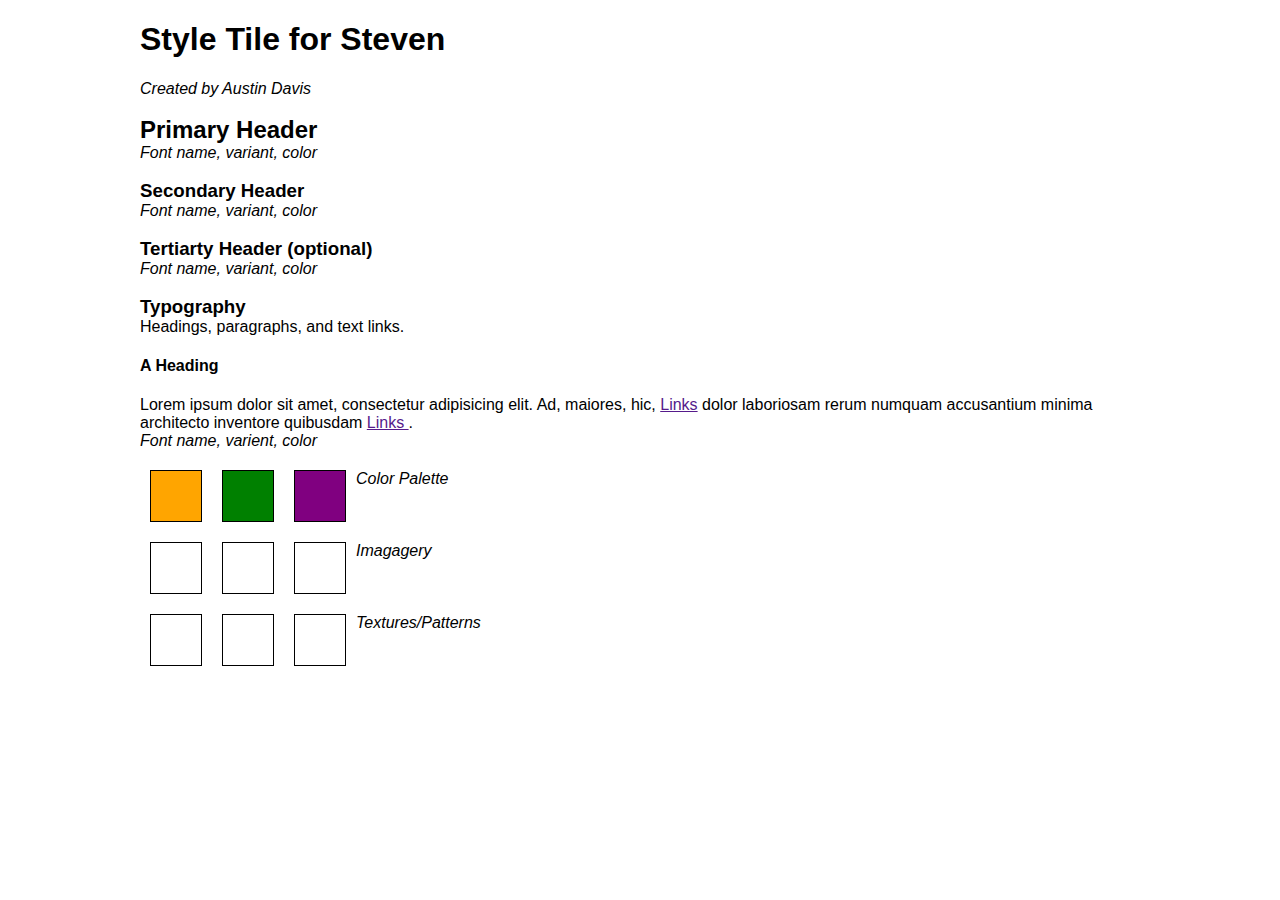
==== style-tile/index.html @ 0c9efbc4 "Added Style Tile" ====
<!doctype html>
<html lang="en">
<head>
  <meta charset="UTF-8" />
  <title>Style Tile</title>
	
  <link rel="stylesheet" href="css/normalize.css">
  <link rel="stylesheet" href="css/grid.css">	

  <link href='http://fonts.googleapis.com/css?family=Raleway' rel='stylesheet' type='text/css'>
  			
  <link rel="stylesheet" href="css/styles.css">	
	
</head>
<body>
	
	<div class="container">
		

		<section>

			<h1>Style Tile for Steven </h1>
			<em>Created by Austin Davis</em>
			
			<br><br>

			<h2>Primary Header</h2>
			<em>Font name, variant, color</em>
			
			<br><br>

			<h3>Secondary Header</h3>
			<em>Font name, variant, color</em>
			
			<br><br>

			<h3>Tertiarty Header (optional)</h3>
			<em>Font name, variant, color</em>

			<br><br>
			
			<h3>Typography</h3>
			<p>Headings, paragraphs, and text links.</p>

			<h4>A Heading</h4>	
			<p>Lorem ipsum dolor sit amet, consectetur adipisicing elit. Ad, maiores, hic, <a href="">Links</a> dolor laboriosam rerum numquam accusantium minima architecto inventore quibusdam <a href="">Links </a>.</p>
			<em>Font name, varient, color</em>
			
		</section>
		
		<section>
			<div class="color-1"></div>
			<div class="color-2"></div>
			<div class="color-3"></div>
			<em>Color Palette</em>

			<div class="clear"></div>
		</section>

		<section>
			<div class="imagery-1"></div>
			<div class="imagery-2"></div>
			<div class="imagery-3"></div>
			<em>Imagagery</em>

			<div class="clear"></div>
		</section>

		
		<section>
			<div class="pattern-1"></div>
			<div class="pattern-2"></div>
			<div class="pattern-3"></div>
			<em>Textures/Patterns</em>

			<div class="clear"></div>
		</section>

		<!-- Clearfix -->
		<div class="clear"></div>

	</div>
	
  
</body>
</html>
---- style-tile/css/grid.css ----
/*
 Width: 1000px
 # Columns : 12 
 Column width: 65px
 Gutter : 20px 

 */
.grid_1 { width: 65px; }
.grid_2 { width: 150px; }
.grid_3 { width: 235px; }
.grid_4 { width: 320px; }
.grid_5 { width: 405px; }
.grid_6 { width: 490px; }
.grid_7 { width: 575px; }
.grid_8 { width: 660px; }
.grid_9 { width: 745px; }
.grid_10 { width: 830px; }
.grid_11 { width: 915px; }
.grid_12 { width: 1000px; }

.grid_1,
.grid_2,
.grid_3,
.grid_4,
.grid_5,
.grid_6,
.grid_7,
.grid_8,
.grid_9,
.grid_10,
.grid_11,
.grid_12 {
	margin: 0 20px 10px 0;
	float: left;
	display: block;
}

.alpha{margin-left:0px;}
.omega{margin-right:0px;}

.container{
	width: 1000px; 
	margin: auto;
}



.clear{clear:both;display:block;overflow:hidden;visibility:hidden;width:0;height:0}.clearfix:after{clear:both;content:' ';display:block;font-size:0;line-height:0;visibility:hidden;width:0;height:0}* html .clearfix,*:first-child+html .clearfix{zoom:1}
---- style-tile/css/styles.css ----
/* Set Your Own Margin & Padding */
h2, h3, p {
	margin: 0;
}

/* Layout for Style Tile*/
section {
	margin: 20px 0;
}

.color-1,
.color-2,
.color-3,
.pattern-1,
.pattern-2,
.pattern-3, 
.imagery-1,
.imagery-2,
.imagery-3 {
	border: 1px solid #000;
	float: left;
	margin: 0 10px;
	height: 50px;
	width: 50px;
}

/* Style Tile for Steven */

.color-1 {
	background: orange;
}

.color-2 {
	background: green;
}

.color-3 {
	background: purple;
}



/* Show Grid */
.showgrid {
	background: url("../img/grid-bg.png") repeat-y;
}
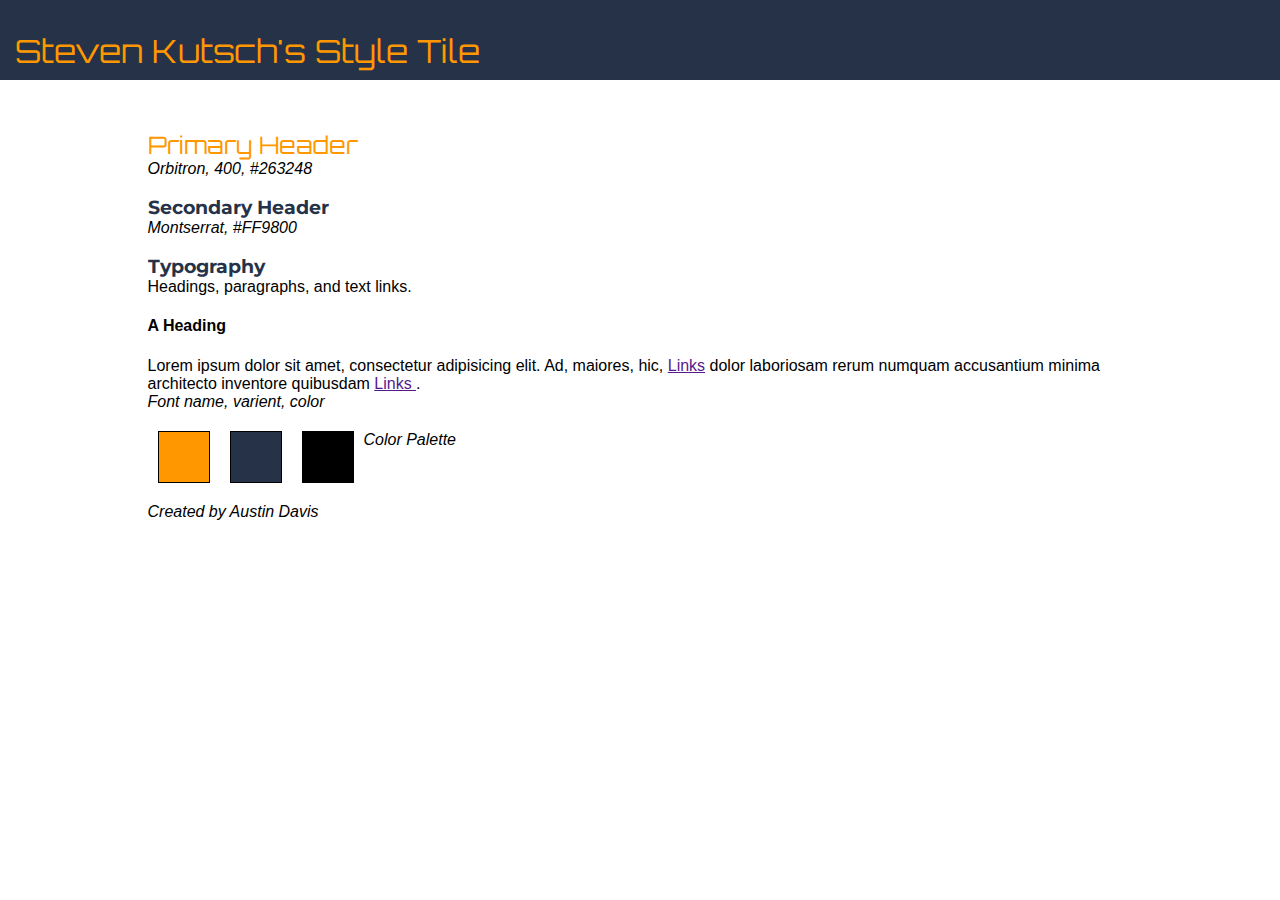
==== commit f7c0f538: "Created Style Tile" ====
--- a/style-tile/index.html
+++ b/style-tile/index.html
@@ -8,10 +8,20 @@
   <link rel="stylesheet" href="css/grid.css">	
 
   <link href='http://fonts.googleapis.com/css?family=Raleway' rel='stylesheet' type='text/css'>
+  <link href='http://fonts.googleapis.com/css?family=Orbitron:400,900' rel='stylesheet' type='text/css'>
+  <link href='http://fonts.googleapis.com/css?family=Montserrat' rel='stylesheet' type='text/css'>
   			
   <link rel="stylesheet" href="css/styles.css">	
 	
 </head>
+
+<header>
+	
+	<div id="headline">
+		<h1>Steven Kutsch's Style Tile</h1>
+	</div>
+
+</header>
 <body>
 	
 	<div class="container">
@@ -19,23 +29,13 @@
 
 		<section>
 
-			<h1>Style Tile for Steven </h1>
-			<em>Created by Austin Davis</em>
-			
-			<br><br>
-
 			<h2>Primary Header</h2>
-			<em>Font name, variant, color</em>
+			<em>Orbitron, 400, #263248</em>
 			
 			<br><br>
 
 			<h3>Secondary Header</h3>
-			<em>Font name, variant, color</em>
-			
-			<br><br>
-
-			<h3>Tertiarty Header (optional)</h3>
-			<em>Font name, variant, color</em>
+			<em>Montserrat, #FF9800</em>
 
 			<br><br>
 			
@@ -57,24 +57,27 @@
 			<div class="clear"></div>
 		</section>
 
-		<section>
+		
+		<!--<section>
 			<div class="imagery-1"></div>
 			<div class="imagery-2"></div>
 			<div class="imagery-3"></div>
 			<em>Imagagery</em>
 
 			<div class="clear"></div>
-		</section>
+		</section>-->
 
 		
-		<section>
+		<!--<section>
 			<div class="pattern-1"></div>
 			<div class="pattern-2"></div>
 			<div class="pattern-3"></div>
 			<em>Textures/Patterns</em>
 
 			<div class="clear"></div>
-		</section>
+		</section>-->
+
+		<em>Created by Austin Davis</em>
 
 		<!-- Clearfix -->
 		<div class="clear"></div>
--- a/style-tile/css/styles.css
+++ b/style-tile/css/styles.css
@@ -1,6 +1,19 @@
 /* Set Your Own Margin & Padding */
 h2, h3, p {
 	margin: 0;
+}
+
+header {
+	height: 80px;
+	background: #263248;
+}
+
+#headline {
+	padding: 10px 0 10px 15px;
+}
+
+.container {
+	padding-left: 15px;
 }
 
 /* Layout for Style Tile*/
@@ -26,16 +39,34 @@
 
 /* Style Tile for Steven */
 
+h1 {
+	font-family: 'Orbitron', sans-serif;
+	font-weight: 400;
+	color: #FF9800;
+}
+
+h2 {
+	font-family: 'Orbitron', sans-serif;
+	font-weight: 400;
+	color: #FF9800;
+	margin: 50px 0 0 0;
+}
+
+h3 {
+	font-family: 'Montserrat', sans-serif;
+	color: #263248;
+}
+
 .color-1 {
-	background: orange;
+	background: #FF9800;
 }
 
 .color-2 {
-	background: green;
+	background: #263248;
 }
 
 .color-3 {
-	background: purple;
+	background: #000;
 }
 
 
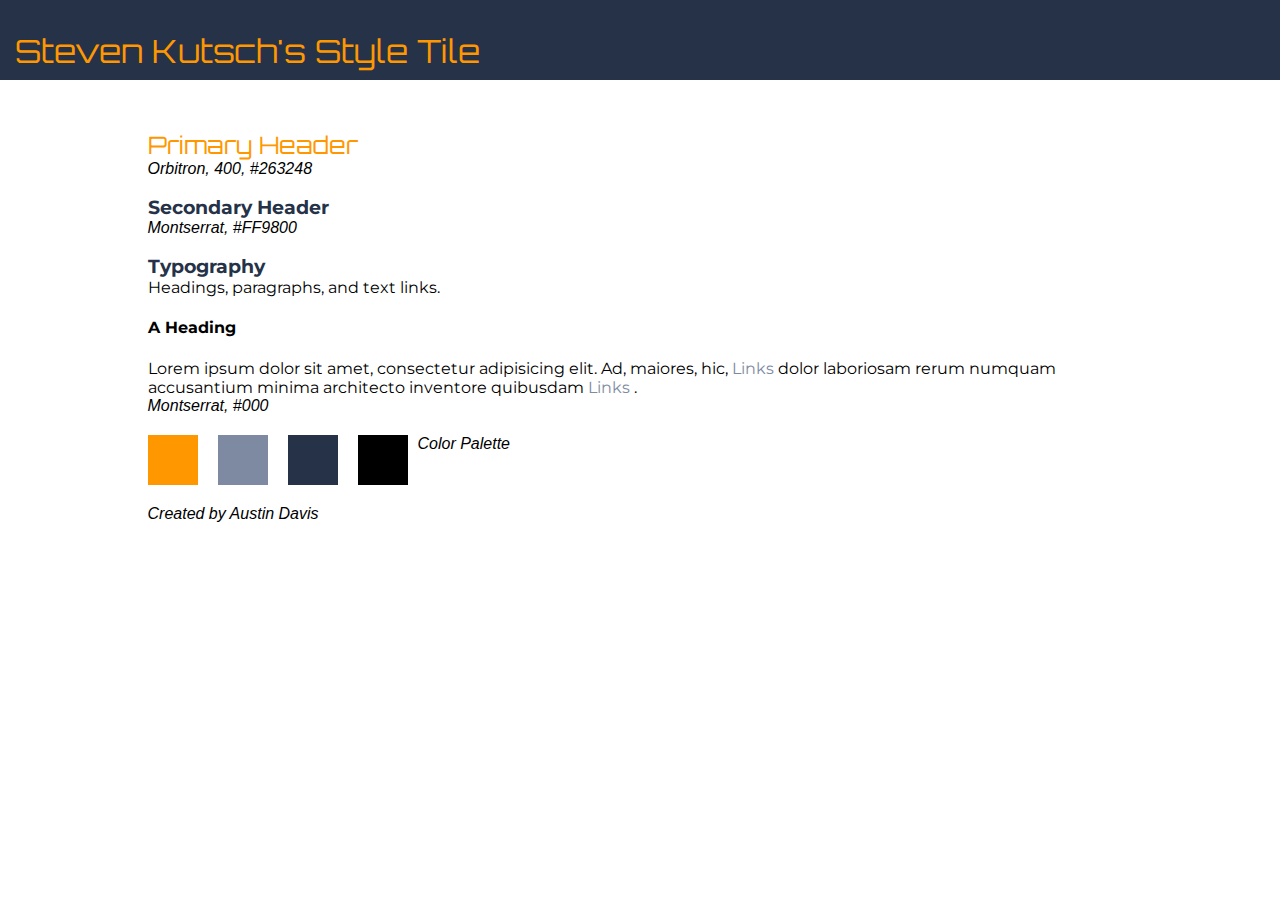
==== commit 151daf92: "Added  a Color" ====
--- a/style-tile/index.html
+++ b/style-tile/index.html
@@ -44,7 +44,7 @@
 
 			<h4>A Heading</h4>	
 			<p>Lorem ipsum dolor sit amet, consectetur adipisicing elit. Ad, maiores, hic, <a href="">Links</a> dolor laboriosam rerum numquam accusantium minima architecto inventore quibusdam <a href="">Links </a>.</p>
-			<em>Font name, varient, color</em>
+			<em>Montserrat, #000</em>
 			
 		</section>
 		
@@ -52,6 +52,7 @@
 			<div class="color-1"></div>
 			<div class="color-2"></div>
 			<div class="color-3"></div>
+			<div class="color-4"></div>
 			<em>Color Palette</em>
 
 			<div class="clear"></div>
--- a/style-tile/css/styles.css
+++ b/style-tile/css/styles.css
@@ -24,13 +24,14 @@
 .color-1,
 .color-2,
 .color-3,
+.color-4,
 .pattern-1,
 .pattern-2,
 .pattern-3, 
 .imagery-1,
 .imagery-2,
 .imagery-3 {
-	border: 1px solid #000;
+
 	float: left;
 	margin: 0 10px;
 	height: 50px;
@@ -57,15 +58,34 @@
 	color: #263248;
 }
 
+h4, p {
+	font-family: 'Montserrat', sans-serif;
+	color: #000;
+}
+
+a {
+	text-decoration: none;
+	color: #7E8AA2;
+}
+
+a:hover {
+	color: #FF9800;
+}
+
 .color-1 {
 	background: #FF9800;
+	margin-left: 0;
 }
 
 .color-2 {
+	background: #7E8AA2;
+}
+
+.color-3 {
 	background: #263248;
 }
 
-.color-3 {
+.color-4 {
 	background: #000;
 }
 
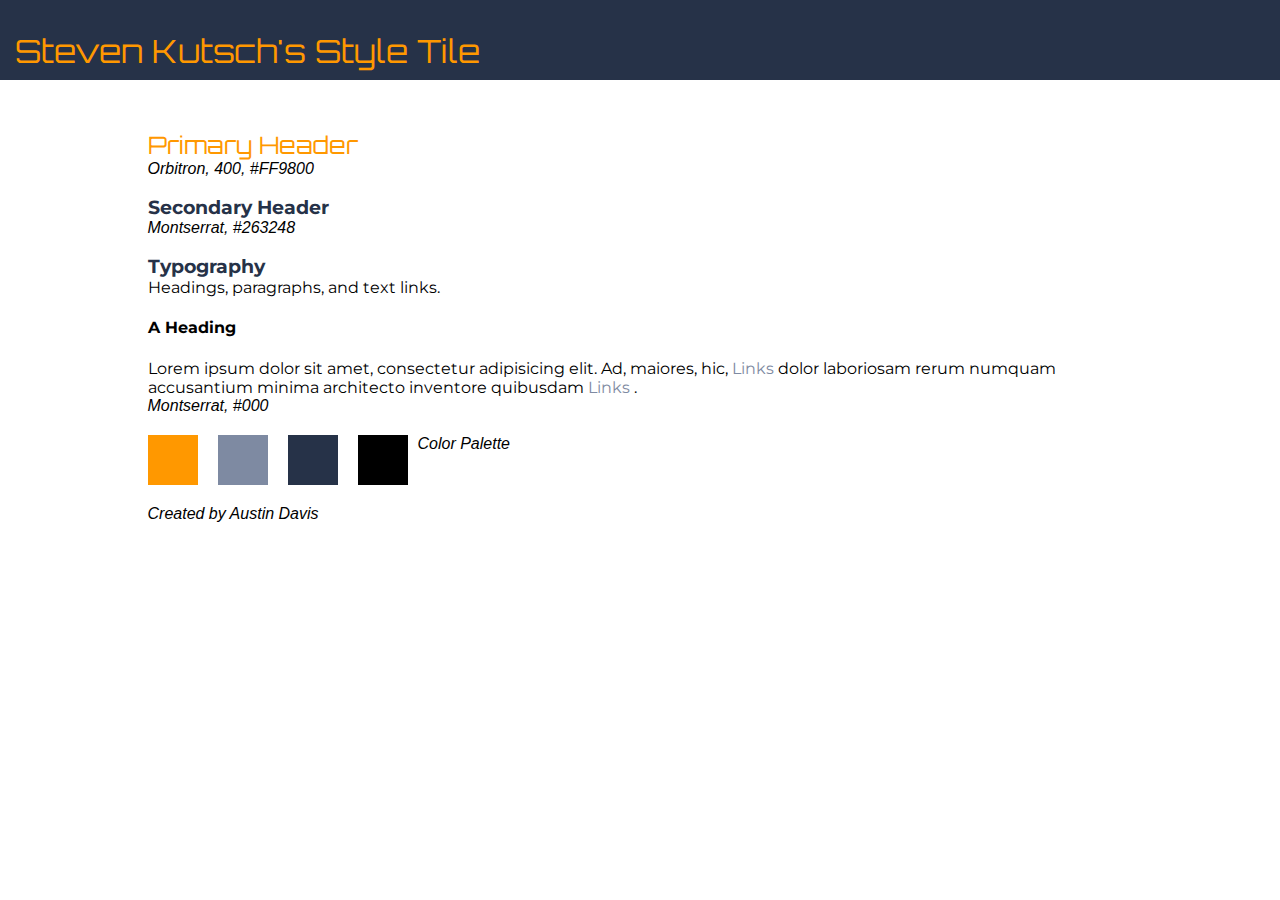
==== commit a0063bbb: "Color detail fixed in html" ====
--- a/style-tile/index.html
+++ b/style-tile/index.html
@@ -30,12 +30,12 @@
 		<section>
 
 			<h2>Primary Header</h2>
-			<em>Orbitron, 400, #263248</em>
+			<em>Orbitron, 400, #FF9800</em>
 			
 			<br><br>
 
 			<h3>Secondary Header</h3>
-			<em>Montserrat, #FF9800</em>
+			<em>Montserrat, #263248</em>
 
 			<br><br>
 			
